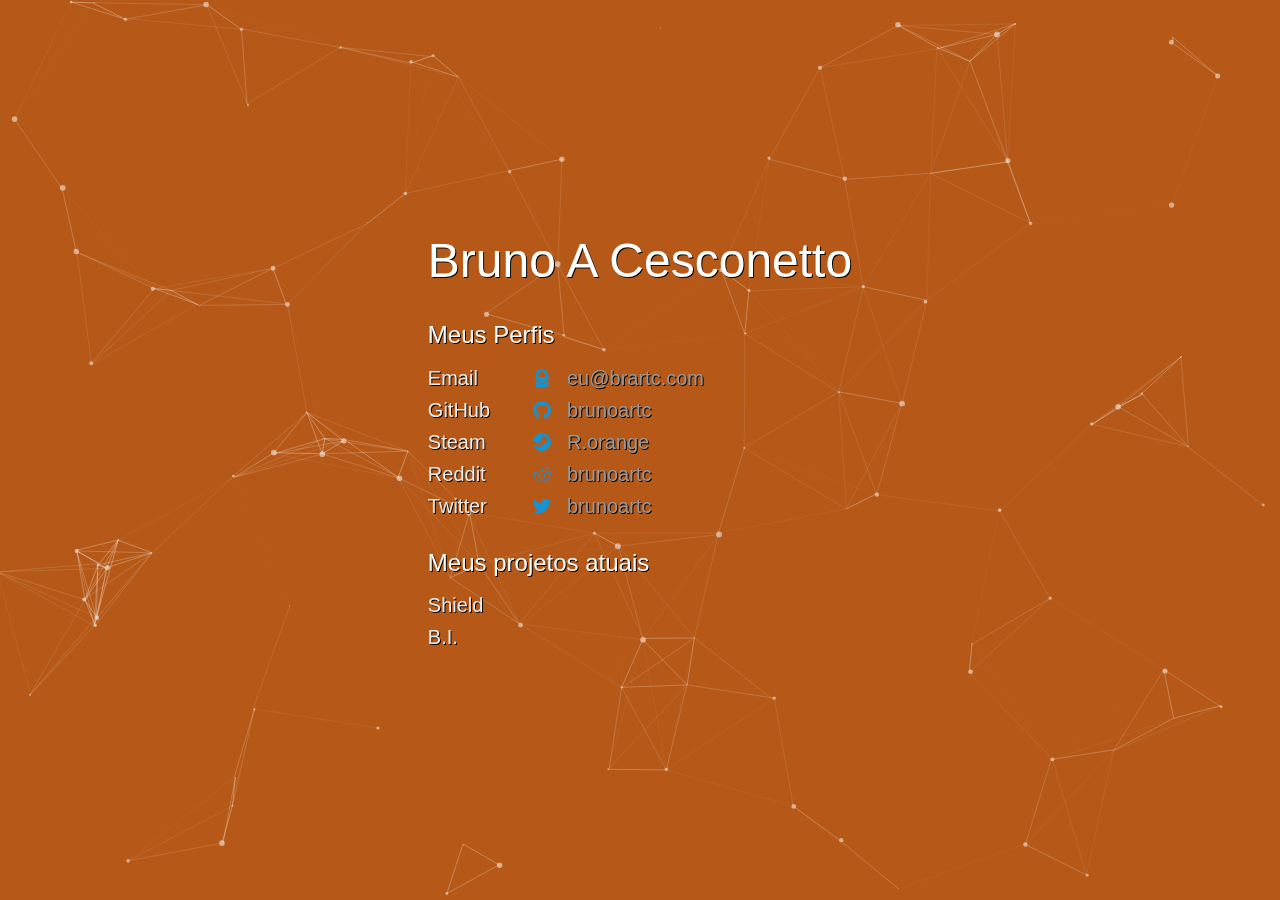
==== index.html @ fee22afe "Fix showing email" ====
<!DOCTYPE html>
<!-- dinkdmzy wt cookn://skvr.hz/ -->

<html lang="en">

<head>
  <meta http-equiv="Content-Type" content="text/html; charset=UTF-8">

  <meta name="viewport" content="width=device-width, initial-scale=1.0">
  <meta name="theme-color" content="#1793D1">
  <title>brartc · Bruno A Cesconetto</title>
  <link rel="stylesheet" href="./static/style.css">
  <meta name="description" content="Bruno Arthur Cesconetto. Estudo engenharia da computação no Insper. Gosto de (des)construir coisas das mais variadas.">
  <meta property="og:description" content="Bruno Arthur Cesconetto. Estudo engenharia da computação no Insper. Gosto de (des)construir coisas das mais variadas.">
  <meta property="og:title" content="brunoartc · Bruno Arthur Cesconetto">
  <meta property="twitter:card" content="summary">
  <meta property="twitter:site" content="@brunoartc">
  <meta property="og:image" content="https://media.licdn.com/dms/image/C4D03AQF9w6UhHcs5-w/profile-displayphoto-shrink_200_200/0?e=1544054400&v=beta&t=DtJ0ULHCjBLjPLYW5O52VctcWILWSabdV7p2kewXnaA">
  <link rel="image_src" href="https://media.licdn.com/dms/image/C4D03AQF9w6UhHcs5-w/profile-displayphoto-shrink_200_200/0?e=1544054400&v=beta&t=DtJ0ULHCjBLjPLYW5O52VctcWILWSabdV7p2kewXnaA">
  <link rel="apple-touch-icon" sizes="128x128" href="https://brartc.com/favicon.png">
  <link rel="icon" type="image/png" href="./favicon.png" sizes="128x128">
  <script>
    window.tronExtWallet = {}
  </script>
</head>

<body itemscope="" itemtype="http://schema.org/Person">

  <canvas id="simulator" width="1920" height="889"></canvas>
  <script src="./static/particles.min.js" defer=""></script>
  <script src="./static/particles.config.js" defer=""></script>
  <main>
    <div id="particles-js"></div>
    <h1 itemprop="name">Bruno A Cesconetto</h1>
    <meta itemprop="alternateName" content="brunoartc">
    <meta itemprop="url" content="https://brartc.com">
    <div class="stuff">
      <h3>Meus Perfis</h3>
      <ul class="profiles">
        <li>
          <a href="mailto:eu@brartc.com" rel="eu">
<span class="service-wrap"><span class="service service-email">Email</span></span>
<svg aria-hidden="true" role="img" viewBox="0 0 24 24" xmlns="http://www.w3.org/2000/svg"><path d="M12 20.352s-1.096-.108-1.955-.705c-.86-.596-6.58-4.688-6.58-4.688v8.098S3.513 24 4.55 24h14.9c1.036 0 1.085-.942 1.085-.942v-8.1s-5.723 4.092-6.58 4.69c-.86.595-1.955.704-1.955.704z"></path><path d="M12 .002S4.925-.23 3.465 7.624v5.35s.06.572 1.67 1.735c1.607 1.162 5.773 4.436 6.867 4.436 1.088 0 5.254-3.273 6.865-4.437 1.607-1.164 1.668-1.737 1.668-1.737v-5.35C19.075-.228 12 .004 12 .004zm4.846 10.536h-9.69V7.624C8.14 3.724 12 3.67 12 3.67s3.863.054 4.846 3.954v2.914z"></path></svg>
<span class="muted">eu@brartc.com</span>
</a>
        </li>
        <li>
          <a href="https://github.com/brunoartc" rel="me" itemprop="sameAs">
<span class="service-wrap"><span class="service">GitHub</span></span>
<svg aria-hidden="true" role="img" viewBox="0 0 24 24" xmlns="http://www.w3.org/2000/svg"><path d="M12 .297c-6.63 0-12 5.373-12 12 0 5.303 3.438 9.8 8.205 11.385.6.113.82-.258.82-.577 0-.285-.01-1.04-.015-2.04-3.338.724-4.042-1.61-4.042-1.61C4.422 18.07 3.633 17.7 3.633 17.7c-1.087-.744.084-.729.084-.729 1.205.084 1.838 1.236 1.838 1.236 1.07 1.835 2.809 1.305 3.495.998.108-.776.417-1.305.76-1.605-2.665-.3-5.466-1.332-5.466-5.93 0-1.31.465-2.38 1.235-3.22-.135-.303-.54-1.523.105-3.176 0 0 1.005-.322 3.3 1.23.96-.267 1.98-.399 3-.405 1.02.006 2.04.138 3 .405 2.28-1.552 3.285-1.23 3.285-1.23.645 1.653.24 2.873.12 3.176.765.84 1.23 1.91 1.23 3.22 0 4.61-2.805 5.625-5.475 5.92.42.36.81 1.096.81 2.22 0 1.606-.015 2.896-.015 3.286 0 .315.21.69.825.57C20.565 22.092 24 17.592 24 12.297c0-6.627-5.373-12-12-12"></path></svg>
<span class="muted">brunoartc</span>
</a>
        </li>
        <li>
          <a href="https://steamcommunity.com/id/1234OKOKK" rel="me" itemprop="sameAs">
<span class="service-wrap"><span class="service">Steam</span></span>
<svg aria-hidden="true" role="img" viewBox="0 0 24 24" xmlns="http://www.w3.org/2000/svg"><path d="M11.979 0C5.678 0 .511 4.86.022 11.037l6.432 2.658c.545-.371 1.203-.59 1.912-.59.063 0 .125.004.188.006l2.861-4.142V8.91c0-2.495 2.028-4.524 4.524-4.524 2.494 0 4.524 2.031 4.524 4.527s-2.03 4.525-4.524 4.525h-.105l-4.076 2.911c0 .052.004.105.004.159 0 1.875-1.515 3.396-3.39 3.396-1.635 0-3.016-1.173-3.331-2.727L.436 15.27C1.862 20.307 6.486 24 11.979 24c6.627 0 11.999-5.373 11.999-12S18.605 0 11.979 0zM7.54 18.21l-1.473-.61c.262.543.714.999 1.314 1.25 1.297.539 2.793-.076 3.332-1.375.263-.63.264-1.319.005-1.949s-.75-1.121-1.377-1.383c-.624-.26-1.29-.249-1.878-.03l1.523.63c.956.4 1.409 1.5 1.009 2.455-.397.957-1.497 1.41-2.454 1.012H7.54zm11.415-9.303c0-1.662-1.353-3.015-3.015-3.015-1.665 0-3.015 1.353-3.015 3.015 0 1.665 1.35 3.015 3.015 3.015 1.663 0 3.015-1.35 3.015-3.015zm-5.273-.005c0-1.252 1.013-2.266 2.265-2.266 1.249 0 2.266 1.014 2.266 2.266 0 1.251-1.017 2.265-2.266 2.265-1.253 0-2.265-1.014-2.265-2.265z"></path></svg>
<span class="muted">R.orange</span>
</a>
        </li>
        <li>
          <a href="https://www.reddit.com/user/brunoartc/" rel="me" itemprop="sameAs">
<span class="service-wrap"><span class="service">Reddit</span></span>
<svg aria-hidden="true" role="img" viewBox="0 0 24 24" xmlns="http://www.w3.org/2000/svg"><path d="M2.204 14.049c-.06.276-.091.56-.091.847 0 3.443 4.402 6.249 9.814 6.249 5.41 0 9.812-2.804 9.812-6.249 0-.274-.029-.546-.082-.809l-.015-.032c-.021-.055-.029-.11-.029-.165-.302-1.175-1.117-2.241-2.296-3.103-.045-.016-.088-.039-.126-.07-.026-.02-.045-.042-.067-.064-1.792-1.234-4.356-2.008-7.196-2.008-2.815 0-5.354.759-7.146 1.971-.014.018-.029.033-.049.049-.039.033-.084.06-.13.075-1.206.862-2.042 1.937-2.354 3.123 0 .058-.014.114-.037.171l-.008.015zm9.773 5.441c-1.794 0-3.057-.389-3.863-1.197-.173-.174-.173-.457 0-.632.176-.165.46-.165.635 0 .63.629 1.685.943 3.228.943 1.542 0 2.591-.3 3.219-.929.165-.164.45-.164.629 0 .165.18.165.465 0 .645-.809.808-2.065 1.198-3.862 1.198l.014-.028zm-3.606-7.573c-.914 0-1.677.765-1.677 1.677 0 .91.763 1.65 1.677 1.65s1.651-.74 1.651-1.65c0-.912-.739-1.677-1.651-1.677zm7.233 0c-.914 0-1.678.765-1.678 1.677 0 .91.764 1.65 1.678 1.65s1.651-.74 1.651-1.65c0-.912-.739-1.677-1.651-1.677zm4.548-1.595c1.037.833 1.8 1.821 2.189 2.904.45-.336.719-.864.719-1.449 0-1.002-.815-1.816-1.818-1.816-.399 0-.778.129-1.09.363v-.002zM2.711 9.963c-1.003 0-1.817.816-1.817 1.818 0 .543.239 1.048.644 1.389.401-1.079 1.172-2.053 2.213-2.876-.302-.21-.663-.329-1.039-.329v-.002zm9.217 12.079c-5.906 0-10.709-3.205-10.709-7.142 0-.275.023-.544.068-.809C.494 13.598 0 12.729 0 11.777c0-1.496 1.227-2.713 2.725-2.713.674 0 1.303.246 1.797.682 1.856-1.191 4.357-1.941 7.112-1.992l1.812-5.524.404.095s.016 0 .016.002l4.223.993c.344-.798 1.138-1.36 2.065-1.36 1.229 0 2.231 1.004 2.231 2.234 0 1.232-1.003 2.234-2.231 2.234s-2.23-1.004-2.23-2.23l-3.851-.912-1.467 4.477c2.65.105 5.047.854 6.844 2.021.494-.464 1.144-.719 1.833-.719 1.498 0 2.718 1.213 2.718 2.711 0 .987-.54 1.886-1.378 2.365.029.255.059.494.059.749-.015 3.938-4.806 7.143-10.72 7.143l-.034.009zm8.179-19.187c-.74 0-1.34.599-1.34 1.338 0 .738.6 1.34 1.34 1.34.732 0 1.33-.6 1.33-1.334 0-.733-.598-1.332-1.347-1.332l.017-.012z"></path></svg>
<span class="muted">brunoartc</span>
</a>
        </li>
        <li>
          <a href="https://twitter.com/brunoartc" rel="me" itemprop="sameAs">
<span class="service-wrap"><span class="service">Twitter</span></span>
<svg aria-hidden="true" role="img" viewBox="0 0 24 24" xmlns="http://www.w3.org/2000/svg"><path d="M23.954 4.569c-.885.389-1.83.654-2.825.775 1.014-.611 1.794-1.574 2.163-2.723-.951.555-2.005.959-3.127 1.184-.896-.959-2.173-1.559-3.591-1.559-2.717 0-4.92 2.203-4.92 4.917 0 .39.045.765.127 1.124C7.691 8.094 4.066 6.13 1.64 3.161c-.427.722-.666 1.561-.666 2.475 0 1.71.87 3.213 2.188 4.096-.807-.026-1.566-.248-2.228-.616v.061c0 2.385 1.693 4.374 3.946 4.827-.413.111-.849.171-1.296.171-.314 0-.615-.03-.916-.086.631 1.953 2.445 3.377 4.604 3.417-1.68 1.319-3.809 2.105-6.102 2.105-.39 0-.779-.023-1.17-.067 2.189 1.394 4.768 2.209 7.557 2.209 9.054 0 13.999-7.496 13.999-13.986 0-.209 0-.42-.015-.63.961-.689 1.8-1.56 2.46-2.548l-.047-.02z"></path></svg>
<span class="muted">brunoartc</span>
</a>
        </li>
      </ul>
      <h3>Meus projetos atuais</h3>
      <ul class="projects">
        <li><a href="https://shield.brartc.com/">Shield</a></li>
        <li><a href="https://www.facebook.com/BlockchainInsper/">B.I.</a></li>
      </ul>
    </div>
  </main>
---- static/style.css ----
html{
    box-sizing:border-box;
    display:flex;
    justify-content:center;
    user-select:none
}
*,*:before,*:after{
    box-sizing:inherit
}
html,body{
    height:100%
}
body{
    font:normal 20px/1.4 -apple-system,BlinkMacSystemFont,"Segoe UI",Roboto,Helvetica,Arial,sans-serif;
    margin:0 1em;
    padding:1em 0;
    color:#FFF;
    background:#b65918;
    display:flex;
    text-shadow:1px 1px 0 #000
}
main{
    margin:auto
}
h1{
    font-weight:450;
    font-size:2.4em;
    margin:0
}
h3{
    font-weight:400;
    font-size:1.2em;
    margin:0;
    margin-top:1em
}
ul{
    list-style-type:none;
    padding:0;
    margin-top:.5em;
    line-height:1.6em
}
a{
    color:#eee;
    position:relative
}
a::before{
    background:0 0;
    display:block;
    content:" ";
    position:absolute;
    left:-10px;
    right:-10px;
    top:-3px;
    bottom:-5px;
    z-index:-1
}
.service-wrap{
    display:inline-block;
    width:5em
}
.muted{
    color:#999
}
a,.service,.muted{
    text-decoration:none
}
a:hover,a:focus{
    outline:none;
    text-shadow:1px 1px 0 #fff;
    color:#000
}
a:hover::before,a:focus::before{
    background:#fff
}
a:hover .muted,a:focus .muted{
    color:inherit
}
svg{
    width:.9em;
    height:.9em;
    vertical-align:-.1em;
    margin-right:.5em;
    fill:#1793d1
}
a:hover svg,a:focus svg{
    fill:#0f618a
}
@media(max-width:30em){
    h1{
        font-size:2.5em
    }
}
@media(max-width:25em){
    h1{
        font-size:1.8em
    }
}
canvas{
    position:fixed;
    top:0;
    left:0;
    bottom:0;
    right:0;
    z-index:-1;
    width:100%;
    height:100%
}
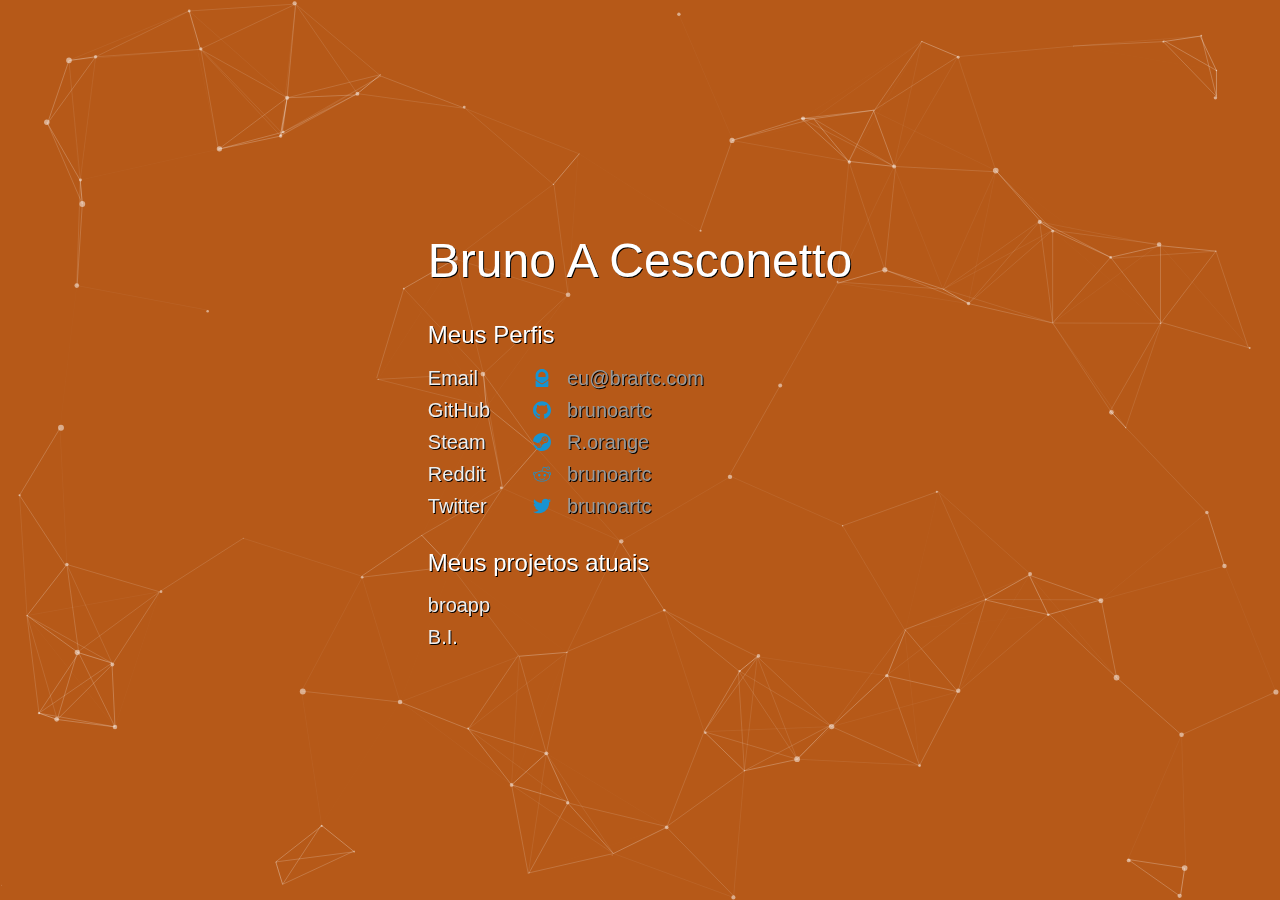
==== commit ad54dde9: "update current projects" ====
--- a/index.html
+++ b/index.html
@@ -75,7 +75,7 @@
       </ul>
       <h3>Meus projetos atuais</h3>
       <ul class="projects">
-        <li><a href="https://shield.brartc.com/">Shield</a></li>
+        <li><a href="https://broapp.com.br">broapp</a></li>
         <li><a href="https://www.facebook.com/BlockchainInsper/">B.I.</a></li>
       </ul>
     </div>
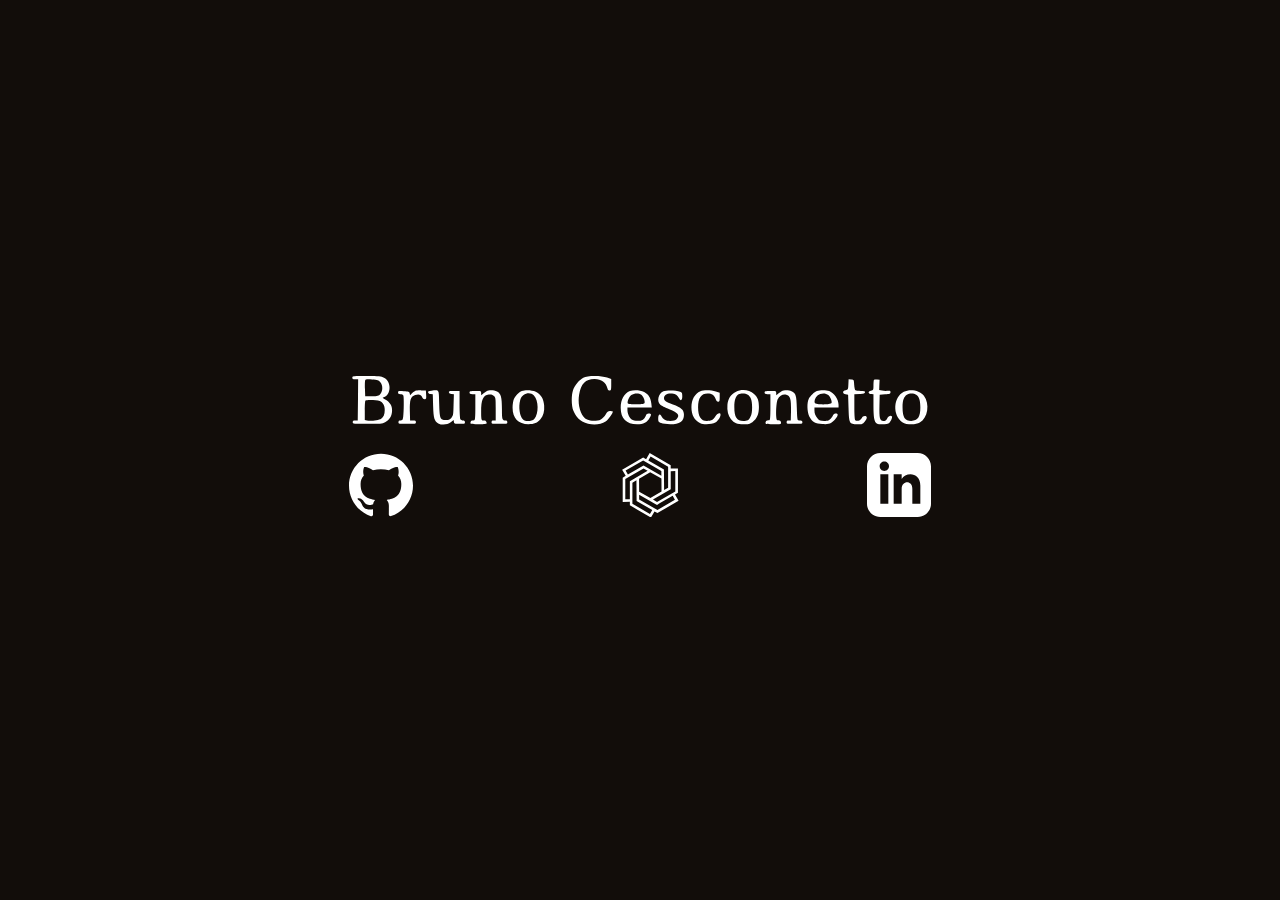
==== commit c14182b4: "new design" ====
--- a/index.html
+++ b/index.html
@@ -1,82 +1,255 @@
 <!DOCTYPE html>
-<!-- dinkdmzy wt cookn://skvr.hz/ -->
-
 <html lang="en">
 
 <head>
-  <meta http-equiv="Content-Type" content="text/html; charset=UTF-8">
-
+  <meta charset="UTF-8">
   <meta name="viewport" content="width=device-width, initial-scale=1.0">
-  <meta name="theme-color" content="#1793D1">
-  <title>brartc · Bruno A Cesconetto</title>
-  <link rel="stylesheet" href="./static/style.css">
-  <meta name="description" content="Bruno Arthur Cesconetto. Estudo engenharia da computação no Insper. Gosto de (des)construir coisas das mais variadas.">
-  <meta property="og:description" content="Bruno Arthur Cesconetto. Estudo engenharia da computação no Insper. Gosto de (des)construir coisas das mais variadas.">
-  <meta property="og:title" content="brunoartc · Bruno Arthur Cesconetto">
+  <meta name="theme-color" content="#111">
+
+  <title>brartc 👾 Bruno Arthur</title>
+
+  <meta name="description"
+    content="Bruno Arthur. Engenheiro da computação · Insper. Des(construtor) de coisas no geral, nunca esqueço minha toalha">
+  <meta property="og:description"
+    content="Bruno Arthur. Engenheiro da computação · Insper. Des(construtor) de coisas no geral, nunca esqueço minha toalha">
+  <meta property="og:title" content="brartc &middot; Bruno Arthur">
   <meta property="twitter:card" content="summary">
   <meta property="twitter:site" content="@brunoartc">
-  <meta property="og:image" content="https://media.licdn.com/dms/image/C4D03AQF9w6UhHcs5-w/profile-displayphoto-shrink_200_200/0?e=1544054400&v=beta&t=DtJ0ULHCjBLjPLYW5O52VctcWILWSabdV7p2kewXnaA">
-  <link rel="image_src" href="https://media.licdn.com/dms/image/C4D03AQF9w6UhHcs5-w/profile-displayphoto-shrink_200_200/0?e=1544054400&v=beta&t=DtJ0ULHCjBLjPLYW5O52VctcWILWSabdV7p2kewXnaA">
-  <link rel="apple-touch-icon" sizes="128x128" href="https://brartc.com/favicon.png">
-  <link rel="icon" type="image/png" href="./favicon.png" sizes="128x128">
+  <meta property="og:image"
+    content="https://media.licdn.com/dms/image/C4D03AQF9w6UhHcs5-w/profile-displayphoto-shrink_200_200/0?e=1567641600&v=beta&t=ThcU1oNVZs6xBeqAdnyvO4X8PVFnaayPZTFehKk-ySo">
+  <link rel="image_src"
+    href="https://media.licdn.com/dms/image/C4D03AQF9w6UhHcs5-w/profile-displayphoto-shrink_200_200/0?e=1567641600&v=beta&t=ThcU1oNVZs6xBeqAdnyvO4X8PVFnaayPZTFehKk-ySo">
+  <link rel="apple-touch-icon" sizes="128x128" href="favicon.png">
+  <link rel="icon" type="image/png" href="favicon.png" sizes="128x128">
+  <link rel="canonical" href="https://brartc.com/">
+  <script type="application/ld+json">
+    {
+      "name": "Bruno Arthur",
+      "alternateName": "brunoartc",
+      "description": "Bruno Arthur. Engenheiro da computação · Insper. Des(construtor) de coisas no geral, nunca esqueço minha toalha",
+      "headline": "Bruno Arthur. Engenheiro da computação · Insper. Des(construtor) de coisas no geral, nunca esqueço minha toalha",
+      "url": "https://brartc.com/",
+      "image": "https://media.licdn.com/dms/image/C4D03AQF9w6UhHcs5-w/profile-displayphoto-shrink_200_200/0?e=1567641600&v=beta&t=ThcU1oNVZs6xBeqAdnyvO4X8PVFnaayPZTFehKk-ySo",
+      "sameAs": [
+        "https://github.com/brunoartc",
+        "https://br.linkedin.com/in/bruno-arthur-cesconetto-9959b6147"
+
+      ],
+      "publisher": {
+        "@type": "Organization",
+        "logo": {
+          "@type": "ImageObject",
+          "url": "https://media.licdn.com/dms/image/C4D03AQF9w6UhHcs5-w/profile-displayphoto-shrink_200_200/0?e=1567641600&v=beta&t=ThcU1oNVZs6xBeqAdnyvO4X8PVFnaayPZTFehKk-ySo"
+        }
+      },
+      "@type": "WebSite",
+      "@context": "http://schema.org"
+    }
+  </script>
+  <style>
+    html {
+      box-sizing: border-box;
+      display: flex;
+      justify-content: center;
+      user-select: none;
+      -webkit-tap-highlight-color: transparent;
+    }
+
+    *,
+    *:before,
+    *:after {
+      box-sizing: inherit;
+    }
+
+    html,
+    body {
+      height: 100%;
+    }
+
+    body {
+      font: normal 20px/1.4 -apple-system, BlinkMacSystemFont, "Segoe UI", Roboto, Helvetica, Arial, sans-serif;
+      margin: 0 1em;
+      padding: 1em 0;
+      color: #FFF;
+      background: #120D0A;
+      display: flex;
+    }
+
+    main {
+      margin: auto;
+    }
+
+    a {
+      color: inherit;
+      text-decoration: none;
+    }
+
+    a:hover,
+    a:focus {
+      outline: none;
+      color: #FF5A09 !important;
+    }
+
+    g {
+      fill: inherit;
+      text-decoration: none;
+    }
+
+
+    svg {
+      display: inline-block;
+      width: auto;
+      height: 5vw;
+      min-height: 2em;
+      fill: currentColor;
+    }
+
+    .name {
+      display: block;
+    }
+
+    .icons {
+      margin-top: .4vw;
+      display: flex;
+      justify-content: space-between;
+    }
+  </style>
+
+  <!--Inspired by xPaw-->
+  <!-- https://color.adobe.com/create/color-wheel 
+  1st = #FF5A09-->
+</head>
+
+<body>
+  <main>
+    <a href="/cdn-cgi/l/email-protection" class="name">
+      <svg version="1.0" xmlns="http://www.w3.org/2000/svg" width="700.000000pt" height="77.000000pt"
+        viewBox="0 0 700.000000 77.000000" preserveAspectRatio="xMidYMid meet" aria-label="Bruno Cesconetto" role="img">
+        <metadata>
+          Created by potrace 1.12, written by Peter Selinger 2001-2015
+        </metadata>
+        <g transform="translate(0.000000,77.000000) scale(0.100000,-0.100000)" fill="#ffffff" stroke="none">
+          <path d="M40 750 c0 -16 7 -20 35 -20 l35 0 -2 -247 -3 -248 -30 0 c-23 0 -30
+          -4 -30 -20 0 -19 7 -20 175 -20 155 0 179 2 214 20 55 28 78 64 84 127 5 64
+          -22 110 -82 144 -33 19 -36 23 -19 28 93 30 96 189 4 235 -36 19 -58 21 -211
+          21 -163 0 -170 -1 -170 -20z m337 -54 c32 -37 32 -105 0 -142 -21 -24 -30 -26
+          -103 -28 l-79 -1 -3 89 c-2 49 0 96 3 104 4 12 21 14 82 10 68 -5 79 -8 100
+          -32z m-8 -227 c38 -13 61 -54 61 -108 0 -52 -14 -86 -43 -105 -27 -18 -133
+          -32 -171 -22 l-26 6 0 114 c0 62 3 116 7 119 11 11 137 8 172 -4z"></path>
+          <path d="M2819 750 c-49 -26 -104 -92 -123 -148 -23 -66 -21 -196 4 -250 31
+          -67 57 -100 107 -129 83 -48 209 -49 280 -1 35 24 96 111 86 122 -4 3 -19 6
+          -34 6 -22 0 -32 -8 -51 -42 -13 -23 -38 -49 -58 -60 -43 -23 -120 -24 -166 -2
+          -74 35 -118 174 -95 302 23 131 80 187 187 185 82 -2 134 -40 154 -112 4 -17
+          13 -26 26 -26 17 0 19 8 19 69 l0 69 -50 18 c-73 26 -237 25 -286 -1z"></path>
+          <path d="M6008 668 c-3 -61 -4 -63 -33 -68 -21 -4 -30 -11 -30 -25 0 -14 9
+          -21 30 -25 l30 -5 5 -157 c6 -191 10 -198 106 -198 57 0 64 2 88 31 34 40 34
+          69 2 69 -17 0 -29 -9 -38 -28 -15 -30 -65 -43 -79 -20 -5 7 -9 79 -9 160 l0
+          147 62 3 c50 2 63 6 66 21 3 14 -5 17 -50 17 -29 0 -58 4 -65 8 -6 4 -13 34
+          -15 67 -3 59 -3 60 -35 63 l-32 3 -3 -63z"></path>
+          <path d="M6317 724 c-4 -4 -7 -34 -7 -66 0 -57 -1 -59 -30 -65 -39 -7 -37 -37
+          3 -41 l27 -3 0 -138 c0 -144 10 -195 40 -211 33 -18 135 -12 152 8 20 23 38
+          69 31 76 -15 15 -44 3 -58 -24 -12 -23 -22 -30 -46 -30 -43 0 -50 29 -47 184
+          l3 131 65 5 c57 4 65 8 65 25 0 17 -6 19 -34 17 -19 -2 -49 -1 -68 3 l-34 6 2
+          62 3 62 -30 3 c-16 2 -33 0 -37 -4z"></path>
+          <path d="M795 591 c-11 -5 -29 -19 -40 -31 l-20 -22 -5 24 c-5 21 -12 23 -73
+          26 -62 3 -67 1 -67 -18 0 -15 6 -20 29 -20 17 0 31 -6 35 -16 8 -21 6 -197 -2
+          -254 -6 -40 -10 -45 -32 -45 -18 0 -25 -5 -25 -20 0 -19 7 -20 105 -20 98 0
+          105 1 105 20 0 16 -7 20 -35 20 l-35 0 -3 113 c-3 135 10 174 64 192 43 14 73
+          5 84 -26 6 -15 18 -24 30 -24 19 0 21 5 18 53 l-3 52 -55 2 c-30 1 -64 -2 -75
+          -6z"></path>
+          <path d="M992 593 c-34 -3 -43 -8 -40 -21 2 -10 14 -18 30 -20 l26 -3 4 -137
+          c4 -149 15 -186 62 -212 44 -23 110 -17 150 13 l35 27 3 -23 c3 -20 8 -22 68
+          -22 58 0 65 2 65 20 0 14 -7 20 -23 20 -12 0 -27 7 -32 15 -5 8 -10 88 -10
+          178 l0 162 -66 0 c-57 0 -65 -2 -62 -17 2 -11 14 -19 31 -21 l29 -3 -4 -129
+          c-3 -120 -5 -130 -27 -154 -19 -20 -34 -26 -68 -26 -66 0 -73 18 -78 202 -5
+          173 3 160 -93 151z"></path>
+          <path d="M1655 588 c-11 -6 -30 -20 -42 -31 l-23 -20 0 26 c0 27 -1 27 -70 27
+          -63 0 -70 -2 -70 -20 0 -16 7 -20 35 -20 l35 0 0 -155 c0 -117 -3 -155 -12
+          -156 -7 -1 -20 -2 -28 -3 -8 0 -16 -11 -18 -23 -3 -22 -1 -23 92 -23 55 0 98
+          4 101 10 8 13 -14 42 -25 35 -5 -3 -15 -2 -24 1 -13 5 -16 24 -16 101 0 148
+          22 198 91 209 25 4 41 1 59 -14 24 -20 25 -23 25 -159 l0 -138 -25 0 c-18 0
+          -25 -5 -25 -20 0 -19 7 -20 95 -20 88 0 95 1 95 20 0 13 -7 20 -20 20 -42 0
+          -45 11 -45 141 0 142 -12 184 -59 208 -35 18 -97 20 -126 4z"></path>
+          <path d="M2080 589 c-36 -15 -79 -59 -97 -99 -8 -20 -15 -64 -15 -102 0 -126
+          70 -198 191 -198 70 0 107 15 144 59 36 43 50 94 45 166 -5 80 -41 138 -101
+          166 -45 20 -126 24 -167 8z m145 -53 c57 -57 60 -222 4 -282 -28 -30 -107 -34
+          -135 -7 -41 42 -57 150 -34 235 21 75 114 105 165 54z"></path>
+          <path d="M3380 589 c-70 -28 -111 -103 -111 -201 0 -130 68 -198 196 -198 81
+          0 120 20 153 78 23 42 21 52 -13 52 -16 0 -27 -9 -35 -30 -7 -17 -22 -37 -34
+          -45 -28 -20 -106 -19 -135 1 -28 20 -51 72 -51 114 l0 30 146 0 147 0 -6 51
+          c-8 68 -33 108 -86 136 -47 25 -125 30 -171 12z m137 -44 c24 -17 48 -78 39
+          -100 -4 -12 -26 -15 -100 -15 -54 0 -98 4 -101 10 -11 17 15 79 42 100 31 24
+          89 26 120 5z"></path>
+          <path d="M3783 586 c-61 -28 -83 -117 -40 -160 13 -13 62 -38 111 -56 107 -40
+          131 -75 86 -120 -15 -15 -33 -20 -75 -20 -57 0 -82 14 -111 65 -16 28 -34 9
+          -34 -36 0 -36 3 -41 35 -55 20 -8 67 -14 110 -14 115 0 165 35 165 115 0 56
+          -33 85 -133 121 -87 30 -107 45 -107 78 0 34 31 56 79 56 53 0 77 -12 96 -50
+          24 -46 45 -39 45 15 0 40 -3 47 -27 56 -46 19 -164 21 -200 5z"></path>
+          <path d="M4228 587 c-69 -31 -107 -99 -108 -193 0 -92 35 -156 107 -193 37
+          -19 143 -14 180 9 32 19 63 66 63 95 0 29 -40 16 -61 -20 -27 -45 -46 -55
+          -103 -55 -72 0 -106 53 -106 165 0 111 37 165 114 165 52 0 81 -20 96 -65 8
+          -24 18 -35 31 -35 16 0 19 7 19 54 l0 54 -47 16 c-54 18 -146 20 -185 3z"></path>
+          <path d="M4652 579 c-59 -29 -92 -82 -99 -156 -6 -71 9 -132 43 -173 39 -46
+          74 -60 151 -60 57 0 75 4 106 25 55 38 79 93 79 181 -1 79 -13 113 -59 156
+          -56 53 -146 64 -221 27z m146 -35 c38 -26 52 -67 52 -149 0 -56 -5 -86 -20
+          -114 -21 -43 -35 -51 -86 -51 -78 0 -108 46 -108 165 0 84 17 134 51 154 27
+          16 86 13 111 -5z"></path>
+          <path d="M5205 588 c-11 -6 -30 -20 -42 -31 l-23 -20 0 26 c0 27 -1 27 -70 27
+          -63 0 -70 -2 -70 -20 0 -16 7 -20 35 -20 l35 0 0 -155 c0 -117 -3 -155 -12
+          -157 -7 0 -20 -1 -28 -2 -8 -1 -16 -11 -18 -23 -3 -22 -1 -23 93 -23 94 0 96
+          1 93 22 -2 13 -10 23 -18 24 -8 1 -21 2 -27 2 -21 3 -17 208 5 252 21 43 61
+          64 103 55 48 -11 60 -53 57 -193 l-3 -117 -25 0 c-18 0 -25 -5 -25 -20 0 -19
+          7 -20 95 -20 88 0 95 1 95 20 0 13 -7 20 -20 21 -11 1 -25 2 -32 3 -8 1 -12
+          45 -15 144 -3 154 -12 182 -64 205 -31 15 -93 15 -119 0z"></path>
+          <path d="M5630 589 c-33 -13 -78 -56 -98 -94 -24 -46 -21 -159 6 -212 33 -64
+          74 -87 158 -91 51 -3 80 0 102 12 35 18 82 75 82 99 0 24 -47 22 -55 -2 -3
+          -10 -17 -31 -30 -45 -20 -22 -33 -26 -78 -26 -43 0 -58 5 -74 23 -31 34 -43
+          62 -43 101 l0 36 145 0 145 0 0 33 c-1 66 -53 143 -113 166 -35 13 -113 13
+          -147 0z m136 -48 c26 -24 48 -76 40 -96 -8 -22 -194 -22 -202 0 -10 25 5 65
+          33 91 33 30 99 33 129 5z"></path>
+          <path d="M6675 580 c-127 -63 -138 -283 -18 -365 49 -33 160 -36 210 -5 98 59
+          123 223 50 323 -48 63 -164 86 -242 47z m149 -35 c35 -23 51 -71 50 -155 0
+          -114 -31 -160 -109 -160 -77 0 -105 44 -105 165 0 82 14 123 52 149 29 20 82
+          20 112 1z"></path>
+        </g>
+      </svg></a>
+    <div class="icons">
+      <a href="https://github.com/brunoartc"><svg aria-label="GitHub profile" role="img" viewBox="0 0 24 24"
+          xmlns="http://www.w3.org/2000/svg">
+          <path
+            d="M12 .297c-6.63 0-12 5.373-12 12 0 5.303 3.438 9.8 8.205 11.385.6.113.82-.258.82-.577 0-.285-.01-1.04-.015-2.04-3.338.724-4.042-1.61-4.042-1.61C4.422 18.07 3.633 17.7 3.633 17.7c-1.087-.744.084-.729.084-.729 1.205.084 1.838 1.236 1.838 1.236 1.07 1.835 2.809 1.305 3.495.998.108-.776.417-1.305.76-1.605-2.665-.3-5.466-1.332-5.466-5.93 0-1.31.465-2.38 1.235-3.22-.135-.303-.54-1.523.105-3.176 0 0 1.005-.322 3.3 1.23.96-.267 1.98-.399 3-.405 1.02.006 2.04.138 3 .405 2.28-1.552 3.285-1.23 3.285-1.23.645 1.653.24 2.873.12 3.176.765.84 1.23 1.91 1.23 3.22 0 4.61-2.805 5.625-5.475 5.92.42.36.81 1.096.81 2.22 0 1.606-.015 2.896-.015 3.286 0 .315.21.69.825.57C20.565 22.092 24 17.592 24 12.297c0-6.627-5.373-12-12-12" />
+        </svg></a>
+
+
+      <a href="https://www.blockchainsper.com/"><svg xmlns="http://www.w3.org/2000/svg" aria-label="GitHub profile"
+          role="img" viewBox="0 0 105 79">
+          <title>BI-Vertical-FundoEscuro</title>
+          <g id="Layer_2" data-name="Layer 2" transform="scale(1.9)">
+            <g id="Layer_1-2" data-name="Layer 1">
+              <path
+                d="M21.35,31.75V34h0l1.68,1,12,6.93,2.33-4,1.91,1.11h0L53,31l-2.32-4,1.91-1.1h0V10.11H47.89V7.9h0L34.21,0,31.89,4,30,2.92h0l-13.68,7.9,2.33,4L16.7,16h0v15.8Zm29.52-20V24.94L39,31.78l-2.64-1.5L47.9,23.5V21.57h0V11.79Zm-23.54,5,7.23-4.25,7.3,4.14.06,8.39-7.24,4.25-7.29-4.14Zm7.5-14.5L46.21,8.87V22.55l-2.62,1.54-.1-13.37-1.68-1h0L33.34,4.87ZM18.58,11.43,30,4.86,41.82,11.7l0,3L30.21,8.15l-1.67,1h0L20.07,14Zm-.2,18.64V16.92l11.85-6.84,2.65,1.5L21.35,18.36v1.93h0v9.78Zm16,9.5L23,33V19.31l2.62-1.54.11,13.37,1.68,1h0L35.91,37Zm-7-9.41,0-3L39,33.71l1.68-1h0l8.47-4.89,1.48,2.58L39.27,37Z" />
+            </g>
+          </g>
+        </svg></a>
+
+
+      <a href="https://br.linkedin.com/in/bruno-arthur-cesconetto-9959b6147"><svg aria-label="Linkedin profile"
+          role="img" xmlns="http://www.w3.org/2000/svg" width="24" height="24" viewBox="0 0 24 24">
+          <path
+            d="M19 0h-14c-2.761 0-5 2.239-5 5v14c0 2.761 2.239 5 5 5h14c2.762 0 5-2.239 5-5v-14c0-2.761-2.238-5-5-5zm-11 19h-3v-11h3v11zm-1.5-12.268c-.966 0-1.75-.79-1.75-1.764s.784-1.764 1.75-1.764 1.75.79 1.75 1.764-.783 1.764-1.75 1.764zm13.5 12.268h-3v-5.604c0-3.368-4-3.113-4 0v5.604h-3v-11h3v1.765c1.396-2.586 7-2.777 7 2.476v6.759z" />
+        </svg></a>
+  </main>
+  <!--sse-->
   <script>
-    window.tronExtWallet = {}
+    (async () => {
+      if (navigator.webdriver || document.visibilityState === 'prerender' || !location.hostname) {
+        return;
+      }
+
+      document.querySelector('a[href="/cdn-cgi/l/email-protection"]').href = `\x6dailto:eu\x40${location.hostname}`;
+    })();
   </script>
-</head>
-
-<body itemscope="" itemtype="http://schema.org/Person">
-
-  <canvas id="simulator" width="1920" height="889"></canvas>
-  <script src="./static/particles.min.js" defer=""></script>
-  <script src="./static/particles.config.js" defer=""></script>
-  <main>
-    <div id="particles-js"></div>
-    <h1 itemprop="name">Bruno A Cesconetto</h1>
-    <meta itemprop="alternateName" content="brunoartc">
-    <meta itemprop="url" content="https://brartc.com">
-    <div class="stuff">
-      <h3>Meus Perfis</h3>
-      <ul class="profiles">
-        <li>
-          <a href="mailto:eu@brartc.com" rel="eu">
-<span class="service-wrap"><span class="service service-email">Email</span></span>
-<svg aria-hidden="true" role="img" viewBox="0 0 24 24" xmlns="http://www.w3.org/2000/svg"><path d="M12 20.352s-1.096-.108-1.955-.705c-.86-.596-6.58-4.688-6.58-4.688v8.098S3.513 24 4.55 24h14.9c1.036 0 1.085-.942 1.085-.942v-8.1s-5.723 4.092-6.58 4.69c-.86.595-1.955.704-1.955.704z"></path><path d="M12 .002S4.925-.23 3.465 7.624v5.35s.06.572 1.67 1.735c1.607 1.162 5.773 4.436 6.867 4.436 1.088 0 5.254-3.273 6.865-4.437 1.607-1.164 1.668-1.737 1.668-1.737v-5.35C19.075-.228 12 .004 12 .004zm4.846 10.536h-9.69V7.624C8.14 3.724 12 3.67 12 3.67s3.863.054 4.846 3.954v2.914z"></path></svg>
-<span class="muted">eu@brartc.com</span>
-</a>
-        </li>
-        <li>
-          <a href="https://github.com/brunoartc" rel="me" itemprop="sameAs">
-<span class="service-wrap"><span class="service">GitHub</span></span>
-<svg aria-hidden="true" role="img" viewBox="0 0 24 24" xmlns="http://www.w3.org/2000/svg"><path d="M12 .297c-6.63 0-12 5.373-12 12 0 5.303 3.438 9.8 8.205 11.385.6.113.82-.258.82-.577 0-.285-.01-1.04-.015-2.04-3.338.724-4.042-1.61-4.042-1.61C4.422 18.07 3.633 17.7 3.633 17.7c-1.087-.744.084-.729.084-.729 1.205.084 1.838 1.236 1.838 1.236 1.07 1.835 2.809 1.305 3.495.998.108-.776.417-1.305.76-1.605-2.665-.3-5.466-1.332-5.466-5.93 0-1.31.465-2.38 1.235-3.22-.135-.303-.54-1.523.105-3.176 0 0 1.005-.322 3.3 1.23.96-.267 1.98-.399 3-.405 1.02.006 2.04.138 3 .405 2.28-1.552 3.285-1.23 3.285-1.23.645 1.653.24 2.873.12 3.176.765.84 1.23 1.91 1.23 3.22 0 4.61-2.805 5.625-5.475 5.92.42.36.81 1.096.81 2.22 0 1.606-.015 2.896-.015 3.286 0 .315.21.69.825.57C20.565 22.092 24 17.592 24 12.297c0-6.627-5.373-12-12-12"></path></svg>
-<span class="muted">brunoartc</span>
-</a>
-        </li>
-        <li>
-          <a href="https://steamcommunity.com/id/1234OKOKK" rel="me" itemprop="sameAs">
-<span class="service-wrap"><span class="service">Steam</span></span>
-<svg aria-hidden="true" role="img" viewBox="0 0 24 24" xmlns="http://www.w3.org/2000/svg"><path d="M11.979 0C5.678 0 .511 4.86.022 11.037l6.432 2.658c.545-.371 1.203-.59 1.912-.59.063 0 .125.004.188.006l2.861-4.142V8.91c0-2.495 2.028-4.524 4.524-4.524 2.494 0 4.524 2.031 4.524 4.527s-2.03 4.525-4.524 4.525h-.105l-4.076 2.911c0 .052.004.105.004.159 0 1.875-1.515 3.396-3.39 3.396-1.635 0-3.016-1.173-3.331-2.727L.436 15.27C1.862 20.307 6.486 24 11.979 24c6.627 0 11.999-5.373 11.999-12S18.605 0 11.979 0zM7.54 18.21l-1.473-.61c.262.543.714.999 1.314 1.25 1.297.539 2.793-.076 3.332-1.375.263-.63.264-1.319.005-1.949s-.75-1.121-1.377-1.383c-.624-.26-1.29-.249-1.878-.03l1.523.63c.956.4 1.409 1.5 1.009 2.455-.397.957-1.497 1.41-2.454 1.012H7.54zm11.415-9.303c0-1.662-1.353-3.015-3.015-3.015-1.665 0-3.015 1.353-3.015 3.015 0 1.665 1.35 3.015 3.015 3.015 1.663 0 3.015-1.35 3.015-3.015zm-5.273-.005c0-1.252 1.013-2.266 2.265-2.266 1.249 0 2.266 1.014 2.266 2.266 0 1.251-1.017 2.265-2.266 2.265-1.253 0-2.265-1.014-2.265-2.265z"></path></svg>
-<span class="muted">R.orange</span>
-</a>
-        </li>
-        <li>
-          <a href="https://www.reddit.com/user/brunoartc/" rel="me" itemprop="sameAs">
-<span class="service-wrap"><span class="service">Reddit</span></span>
-<svg aria-hidden="true" role="img" viewBox="0 0 24 24" xmlns="http://www.w3.org/2000/svg"><path d="M2.204 14.049c-.06.276-.091.56-.091.847 0 3.443 4.402 6.249 9.814 6.249 5.41 0 9.812-2.804 9.812-6.249 0-.274-.029-.546-.082-.809l-.015-.032c-.021-.055-.029-.11-.029-.165-.302-1.175-1.117-2.241-2.296-3.103-.045-.016-.088-.039-.126-.07-.026-.02-.045-.042-.067-.064-1.792-1.234-4.356-2.008-7.196-2.008-2.815 0-5.354.759-7.146 1.971-.014.018-.029.033-.049.049-.039.033-.084.06-.13.075-1.206.862-2.042 1.937-2.354 3.123 0 .058-.014.114-.037.171l-.008.015zm9.773 5.441c-1.794 0-3.057-.389-3.863-1.197-.173-.174-.173-.457 0-.632.176-.165.46-.165.635 0 .63.629 1.685.943 3.228.943 1.542 0 2.591-.3 3.219-.929.165-.164.45-.164.629 0 .165.18.165.465 0 .645-.809.808-2.065 1.198-3.862 1.198l.014-.028zm-3.606-7.573c-.914 0-1.677.765-1.677 1.677 0 .91.763 1.65 1.677 1.65s1.651-.74 1.651-1.65c0-.912-.739-1.677-1.651-1.677zm7.233 0c-.914 0-1.678.765-1.678 1.677 0 .91.764 1.65 1.678 1.65s1.651-.74 1.651-1.65c0-.912-.739-1.677-1.651-1.677zm4.548-1.595c1.037.833 1.8 1.821 2.189 2.904.45-.336.719-.864.719-1.449 0-1.002-.815-1.816-1.818-1.816-.399 0-.778.129-1.09.363v-.002zM2.711 9.963c-1.003 0-1.817.816-1.817 1.818 0 .543.239 1.048.644 1.389.401-1.079 1.172-2.053 2.213-2.876-.302-.21-.663-.329-1.039-.329v-.002zm9.217 12.079c-5.906 0-10.709-3.205-10.709-7.142 0-.275.023-.544.068-.809C.494 13.598 0 12.729 0 11.777c0-1.496 1.227-2.713 2.725-2.713.674 0 1.303.246 1.797.682 1.856-1.191 4.357-1.941 7.112-1.992l1.812-5.524.404.095s.016 0 .016.002l4.223.993c.344-.798 1.138-1.36 2.065-1.36 1.229 0 2.231 1.004 2.231 2.234 0 1.232-1.003 2.234-2.231 2.234s-2.23-1.004-2.23-2.23l-3.851-.912-1.467 4.477c2.65.105 5.047.854 6.844 2.021.494-.464 1.144-.719 1.833-.719 1.498 0 2.718 1.213 2.718 2.711 0 .987-.54 1.886-1.378 2.365.029.255.059.494.059.749-.015 3.938-4.806 7.143-10.72 7.143l-.034.009zm8.179-19.187c-.74 0-1.34.599-1.34 1.338 0 .738.6 1.34 1.34 1.34.732 0 1.33-.6 1.33-1.334 0-.733-.598-1.332-1.347-1.332l.017-.012z"></path></svg>
-<span class="muted">brunoartc</span>
-</a>
-        </li>
-        <li>
-          <a href="https://twitter.com/brunoartc" rel="me" itemprop="sameAs">
-<span class="service-wrap"><span class="service">Twitter</span></span>
-<svg aria-hidden="true" role="img" viewBox="0 0 24 24" xmlns="http://www.w3.org/2000/svg"><path d="M23.954 4.569c-.885.389-1.83.654-2.825.775 1.014-.611 1.794-1.574 2.163-2.723-.951.555-2.005.959-3.127 1.184-.896-.959-2.173-1.559-3.591-1.559-2.717 0-4.92 2.203-4.92 4.917 0 .39.045.765.127 1.124C7.691 8.094 4.066 6.13 1.64 3.161c-.427.722-.666 1.561-.666 2.475 0 1.71.87 3.213 2.188 4.096-.807-.026-1.566-.248-2.228-.616v.061c0 2.385 1.693 4.374 3.946 4.827-.413.111-.849.171-1.296.171-.314 0-.615-.03-.916-.086.631 1.953 2.445 3.377 4.604 3.417-1.68 1.319-3.809 2.105-6.102 2.105-.39 0-.779-.023-1.17-.067 2.189 1.394 4.768 2.209 7.557 2.209 9.054 0 13.999-7.496 13.999-13.986 0-.209 0-.42-.015-.63.961-.689 1.8-1.56 2.46-2.548l-.047-.02z"></path></svg>
-<span class="muted">brunoartc</span>
-</a>
-        </li>
-      </ul>
-      <h3>Meus projetos atuais</h3>
-      <ul class="projects">
-        <li><a href="https://broapp.com.br">broapp</a></li>
-        <li><a href="https://www.facebook.com/BlockchainInsper/">B.I.</a></li>
-      </ul>
-    </div>
-  </main>
+  <!--/sse-->
+</body>
+
+</html>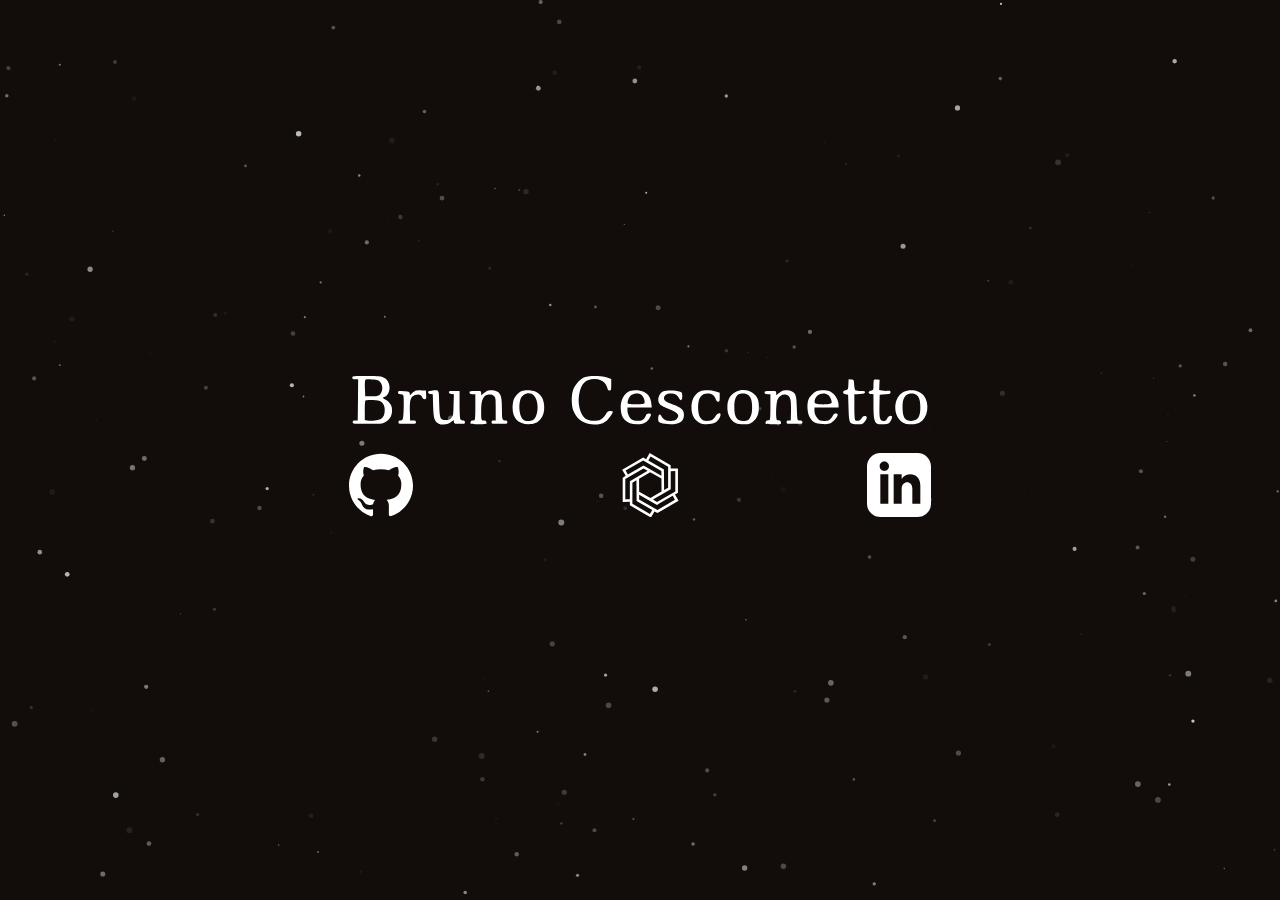
==== commit 593446ae: "add particles.js" ====
--- a/index.html
+++ b/index.html
@@ -46,7 +46,20 @@
       "@context": "http://schema.org"
     }
   </script>
+  <script src="./static/particles.min.js" defer=""></script>
+  <script src="./static/particles.config.js" defer=""></script>
   <style>
+    #particles-js {
+      position: fixed;
+      top: 0;
+      left: 0;
+      bottom: 0;
+      right: 0;
+      z-index: -1;
+      width: 100%;
+      height: 100%
+    }
+
     html {
       box-sizing: border-box;
       display: flex;
@@ -120,8 +133,11 @@
   1st = #FF5A09-->
 </head>
 
-<body>
-  <main>
+<body >
+  <main >
+
+    <div id="particles-js"></div>
+
     <a href="/cdn-cgi/l/email-protection" class="name">
       <svg version="1.0" xmlns="http://www.w3.org/2000/svg" width="700.000000pt" height="77.000000pt"
         viewBox="0 0 700.000000 77.000000" preserveAspectRatio="xMidYMid meet" aria-label="Bruno Cesconetto" role="img">
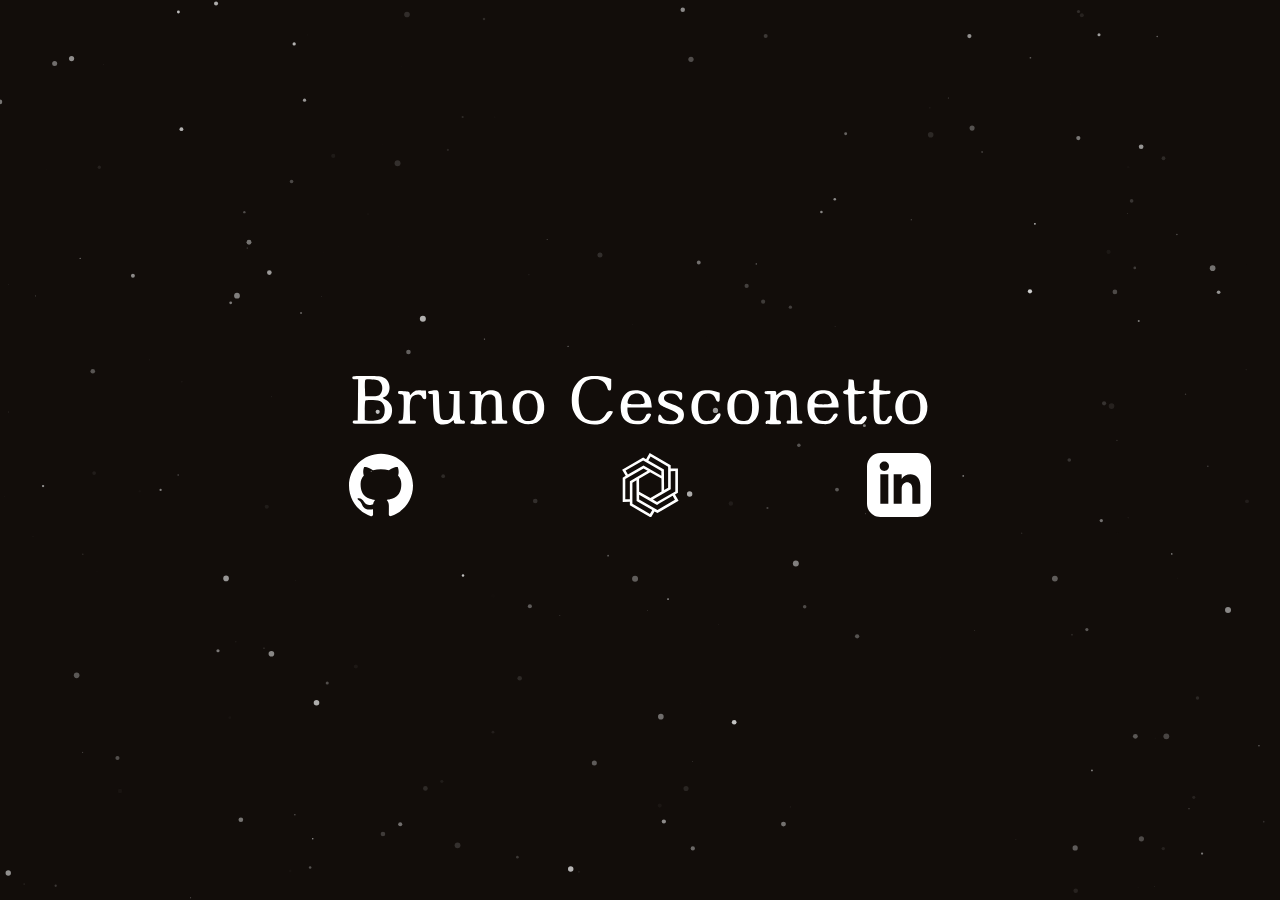
==== commit 91a0be9a: "fix photo" ====
--- a/index.html
+++ b/index.html
@@ -16,9 +16,9 @@
   <meta property="twitter:card" content="summary">
   <meta property="twitter:site" content="@brunoartc">
   <meta property="og:image"
-    content="https://media.licdn.com/dms/image/C4D03AQF9w6UhHcs5-w/profile-displayphoto-shrink_200_200/0?e=1567641600&v=beta&t=ThcU1oNVZs6xBeqAdnyvO4X8PVFnaayPZTFehKk-ySo">
+    content="https://secure.gravatar.com/avatar/036902a159bd2e20b0ffa4398032e3a4">
   <link rel="image_src"
-    href="https://media.licdn.com/dms/image/C4D03AQF9w6UhHcs5-w/profile-displayphoto-shrink_200_200/0?e=1567641600&v=beta&t=ThcU1oNVZs6xBeqAdnyvO4X8PVFnaayPZTFehKk-ySo">
+    href="https://secure.gravatar.com/avatar/036902a159bd2e20b0ffa4398032e3a4">
   <link rel="apple-touch-icon" sizes="128x128" href="favicon.png">
   <link rel="icon" type="image/png" href="favicon.png" sizes="128x128">
   <link rel="canonical" href="https://brartc.com/">
@@ -29,7 +29,7 @@
       "description": "Bruno Arthur. Engenheiro da computação · Insper. Des(construtor) de coisas no geral, nunca esqueço minha toalha",
       "headline": "Bruno Arthur. Engenheiro da computação · Insper. Des(construtor) de coisas no geral, nunca esqueço minha toalha",
       "url": "https://brartc.com/",
-      "image": "https://media.licdn.com/dms/image/C4D03AQF9w6UhHcs5-w/profile-displayphoto-shrink_200_200/0?e=1567641600&v=beta&t=ThcU1oNVZs6xBeqAdnyvO4X8PVFnaayPZTFehKk-ySo",
+      "image": "https://secure.gravatar.com/avatar/036902a159bd2e20b0ffa4398032e3a4",
       "sameAs": [
         "https://github.com/brunoartc",
         "https://br.linkedin.com/in/bruno-arthur-cesconetto-9959b6147"
@@ -39,7 +39,7 @@
         "@type": "Organization",
         "logo": {
           "@type": "ImageObject",
-          "url": "https://media.licdn.com/dms/image/C4D03AQF9w6UhHcs5-w/profile-displayphoto-shrink_200_200/0?e=1567641600&v=beta&t=ThcU1oNVZs6xBeqAdnyvO4X8PVFnaayPZTFehKk-ySo"
+          "url": "https://secure.gravatar.com/avatar/036902a159bd2e20b0ffa4398032e3a4"
         }
       },
       "@type": "WebSite",
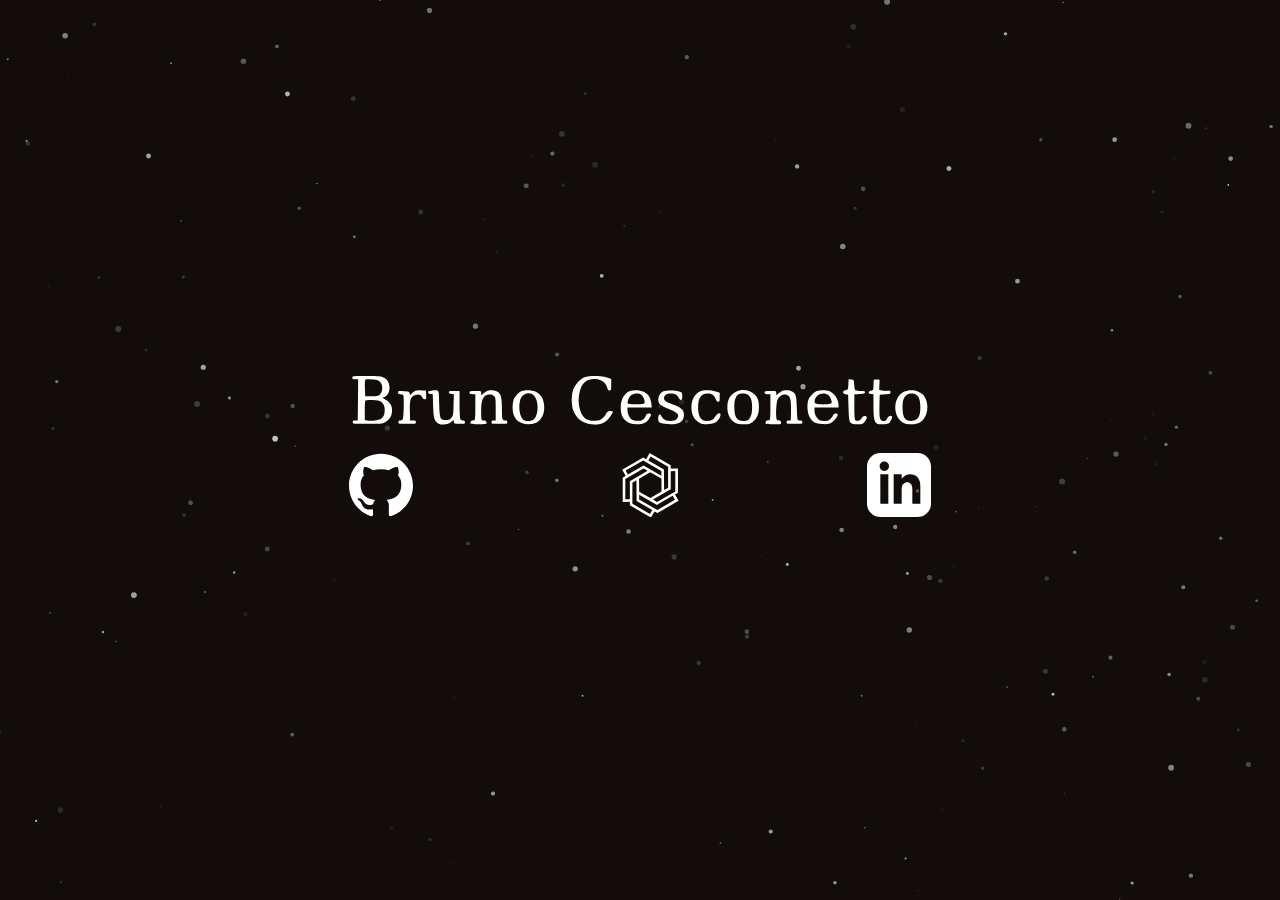
==== commit bff7eeb1: "fix photo" ====
--- a/index.html
+++ b/index.html
@@ -9,16 +9,16 @@
   <title>brartc 👾 Bruno Arthur</title>
 
   <meta name="description"
-    content="Bruno Arthur. Engenheiro da computação · Insper. Des(construtor) de coisas no geral, nunca esqueço minha toalha">
+    content="Bruno Arthur. Engenheiro da computação · Insper. des(construtor) de coisas. Nunca esqueço minha toalha">
   <meta property="og:description"
-    content="Bruno Arthur. Engenheiro da computação · Insper. Des(construtor) de coisas no geral, nunca esqueço minha toalha">
+    content="Bruno Arthur. Engenheiro da computação · Insper. des(construtor) de coisas. Nunca esqueço minha toalha">
   <meta property="og:title" content="brartc &middot; Bruno Arthur">
   <meta property="twitter:card" content="summary">
   <meta property="twitter:site" content="@brunoartc">
   <meta property="og:image"
-    content="https://secure.gravatar.com/avatar/036902a159bd2e20b0ffa4398032e3a4">
+    content="https://secure.gravatar.com/avatar/036902a159bd2e20b0ffa4398032e3a4.png?s=200">
   <link rel="image_src"
-    href="https://secure.gravatar.com/avatar/036902a159bd2e20b0ffa4398032e3a4">
+    href="https://secure.gravatar.com/avatar/036902a159bd2e20b0ffa4398032e3a4.png?s=200">
   <link rel="apple-touch-icon" sizes="128x128" href="favicon.png">
   <link rel="icon" type="image/png" href="favicon.png" sizes="128x128">
   <link rel="canonical" href="https://brartc.com/">
@@ -26,10 +26,10 @@
     {
       "name": "Bruno Arthur",
       "alternateName": "brunoartc",
-      "description": "Bruno Arthur. Engenheiro da computação · Insper. Des(construtor) de coisas no geral, nunca esqueço minha toalha",
-      "headline": "Bruno Arthur. Engenheiro da computação · Insper. Des(construtor) de coisas no geral, nunca esqueço minha toalha",
+      "description": "Bruno Arthur. Engenheiro da computação · Insper. des(construtor) de coisas. Nunca esqueço minha toalha",
+      "headline": "Bruno Arthur. Engenheiro da computação · Insper. des(construtor) de coisas. Nunca esqueço minha toalha",
       "url": "https://brartc.com/",
-      "image": "https://secure.gravatar.com/avatar/036902a159bd2e20b0ffa4398032e3a4",
+      "image": "https://secure.gravatar.com/avatar/036902a159bd2e20b0ffa4398032e3a4.png?s=200",
       "sameAs": [
         "https://github.com/brunoartc",
         "https://br.linkedin.com/in/bruno-arthur-cesconetto-9959b6147"
@@ -39,7 +39,7 @@
         "@type": "Organization",
         "logo": {
           "@type": "ImageObject",
-          "url": "https://secure.gravatar.com/avatar/036902a159bd2e20b0ffa4398032e3a4"
+          "url": "https://secure.gravatar.com/avatar/036902a159bd2e20b0ffa4398032e3a4.png?s=200"
         }
       },
       "@type": "WebSite",
@@ -128,9 +128,9 @@
     }
   </style>
 
-  <!--Inspired by xPaw-->
+  <!--Vafcverq ol kCnj-->
   <!-- https://color.adobe.com/create/color-wheel 
-  1st = #FF5A09-->
+  1st = #FF5A09 ROT13-->
 </head>
 
 <body >
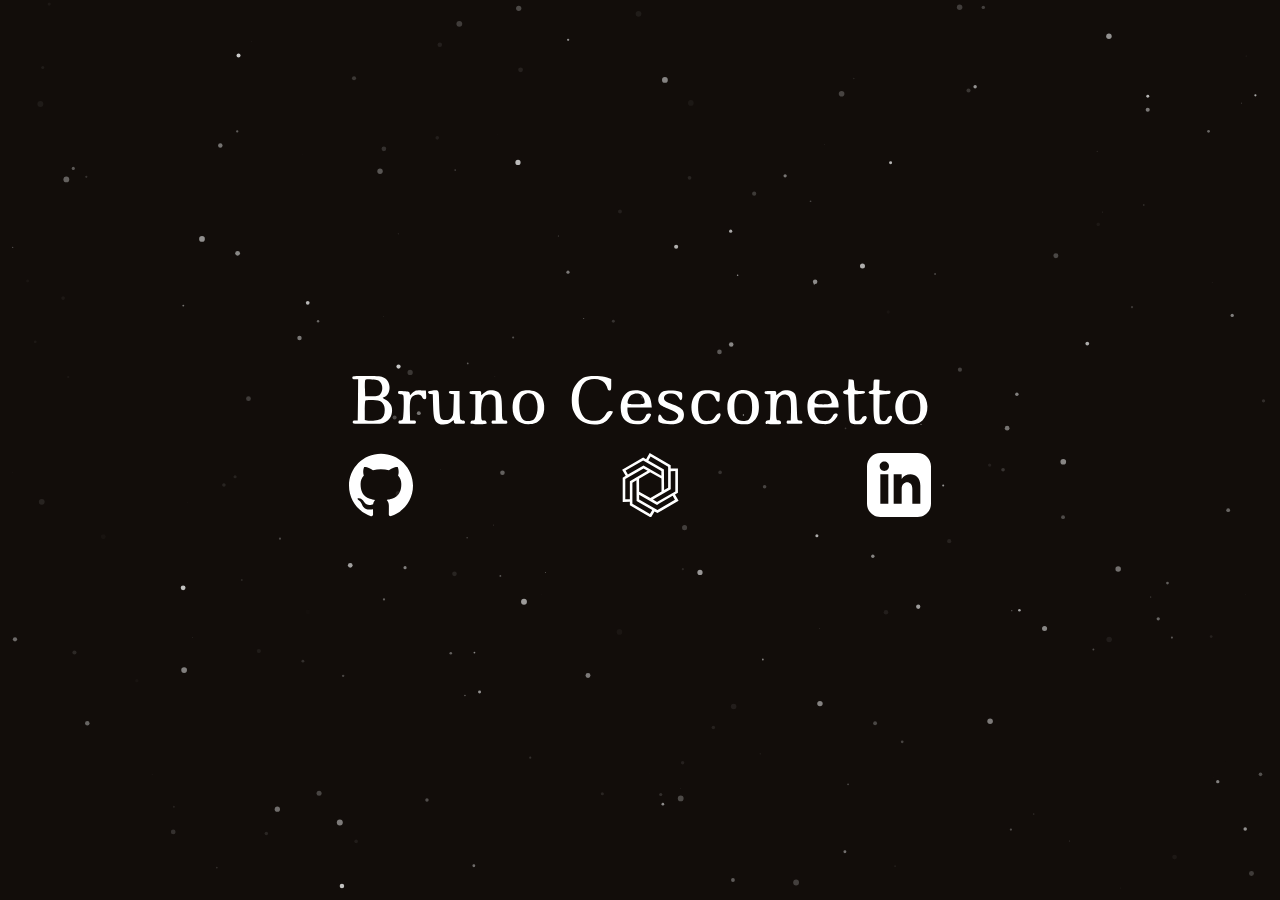
==== commit 49b5ef07: "change name href" ====
--- a/index.html
+++ b/index.html
@@ -138,7 +138,7 @@
 
     <div id="particles-js"></div>
 
-    <a href="/cdn-cgi/l/email-protection" class="name">
+    <a href="https://brartc.com" class="name">
       <svg version="1.0" xmlns="http://www.w3.org/2000/svg" width="700.000000pt" height="77.000000pt"
         viewBox="0 0 700.000000 77.000000" preserveAspectRatio="xMidYMid meet" aria-label="Bruno Cesconetto" role="img">
         <metadata>
@@ -268,4 +268,4 @@
   <!--/sse-->
 </body>
 
-</html>+</html>
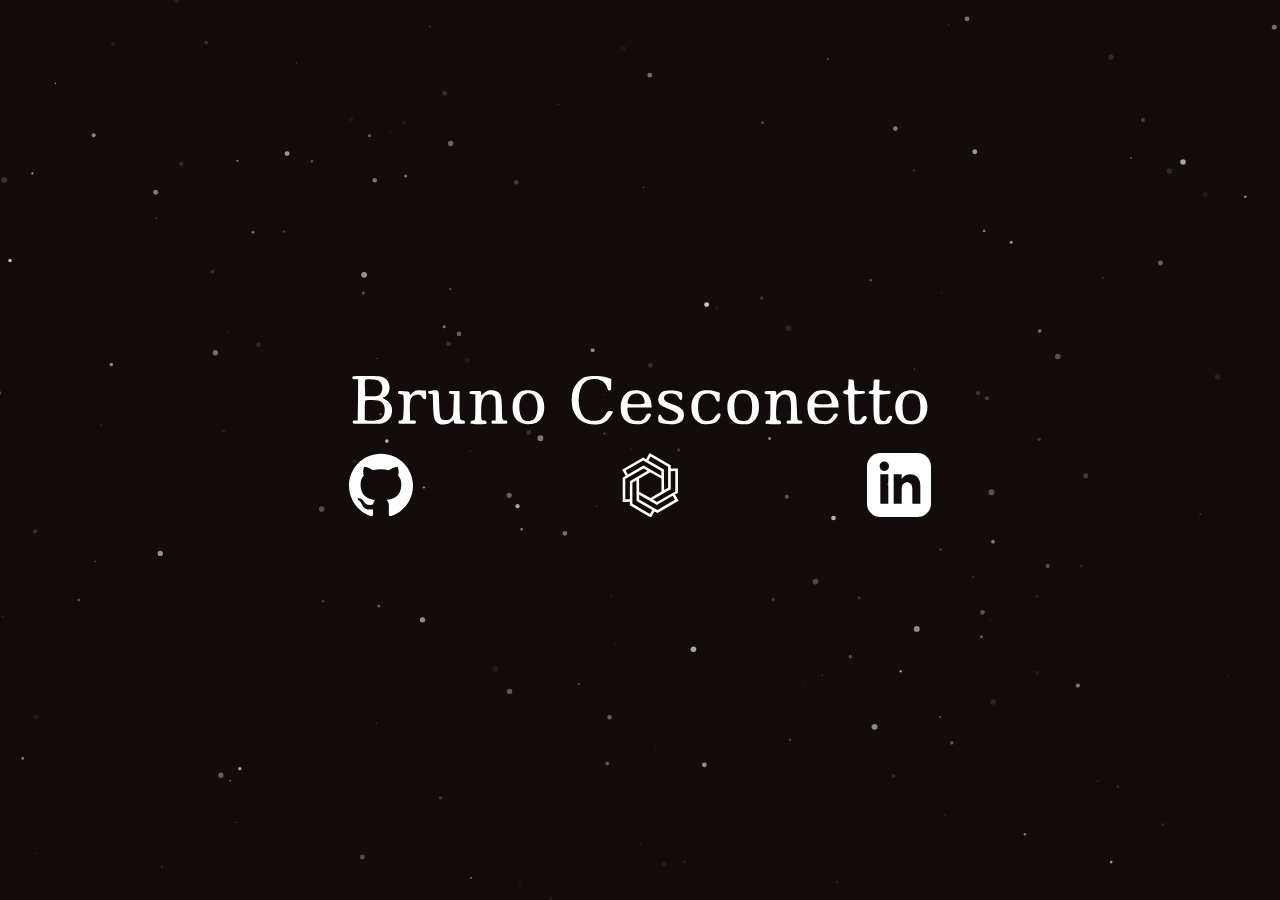
==== commit 83756640: "Update index.html" ====
--- a/index.html
+++ b/index.html
@@ -138,7 +138,7 @@
 
     <div id="particles-js"></div>
 
-    <a href="https://brartc.com" class="name">
+    <a href="https://cv.brartc.com/full.html" class="name">
       <svg version="1.0" xmlns="http://www.w3.org/2000/svg" width="700.000000pt" height="77.000000pt"
         viewBox="0 0 700.000000 77.000000" preserveAspectRatio="xMidYMid meet" aria-label="Bruno Cesconetto" role="img">
         <metadata>
